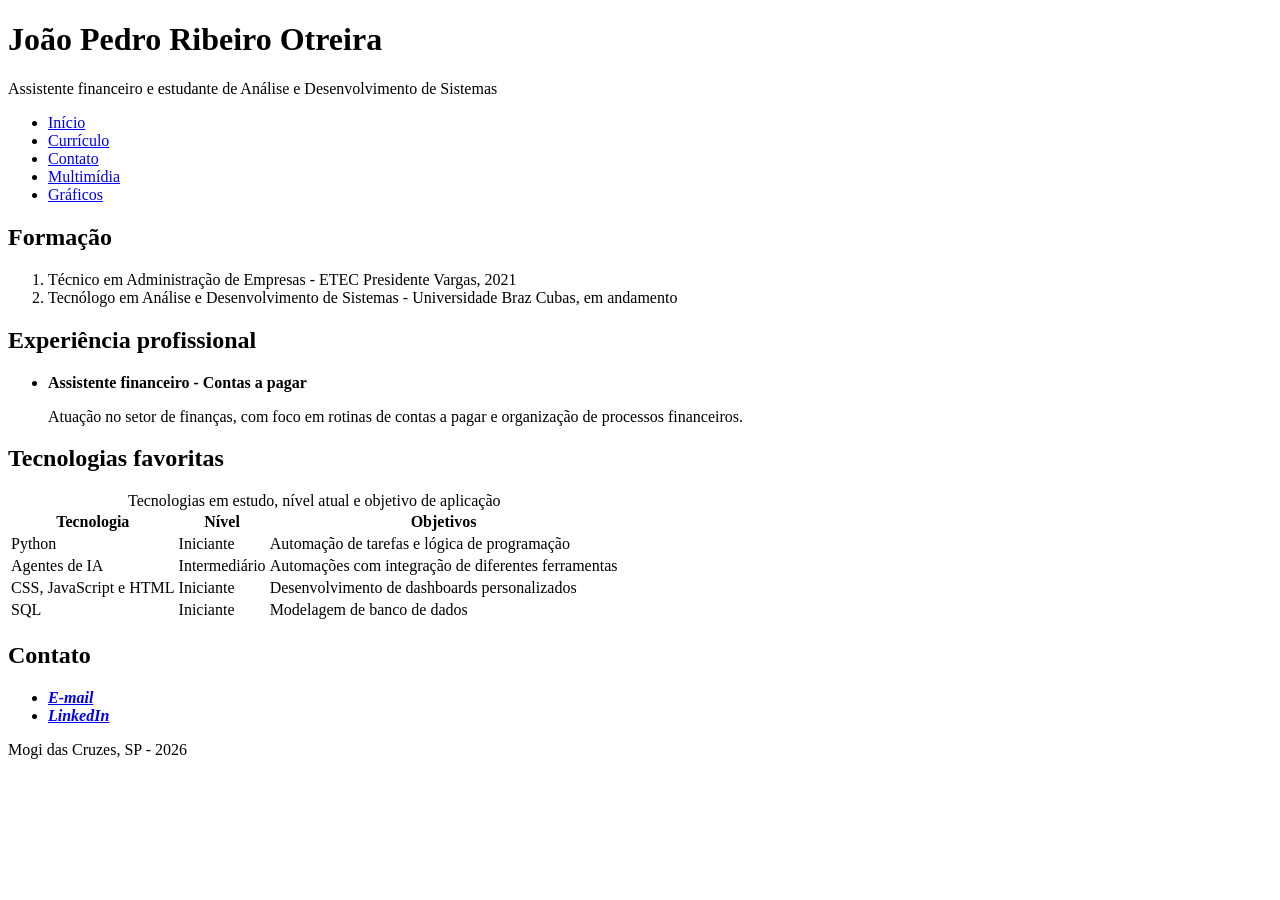
==== curriculo.html @ 88d67f76 "Adicionar as 5 páginas do CP2: index, currículo, formulário, multimídia e gráficos" ====
<!DOCTYPE html>
<html lang="pt-BR">

<head>
    <meta charset="UTF-8">
    <meta name="viewport" content="width=device-width, initial-scale=1.0">
    <meta name="description"
        content="Currículo de João Pedro Ribeiro Otreira: formação, experiência profissional e tecnologias em estudo.">
    <title>João Pedro Ribeiro Otreira - Currículo</title>
    <link rel="stylesheet" href="css/estilos.css">
</head>

<body>

    <header>
        <div class="cabecalho-conteudo">
            <div class="marca">
                <h1>João Pedro Ribeiro Otreira</h1>
                <p>Assistente financeiro e estudante de Análise e Desenvolvimento de Sistemas</p>
            </div>

            <nav aria-label="Navegação principal">
                <ul>
                    <li><a href="index.html">Início</a></li>
                    <li><a href="curriculo.html" aria-current="page">Currículo</a></li>
                    <li><a href="formulario.html">Contato</a></li>
                    <li><a href="multimidia.html">Multimídia</a></li>
                    <li><a href="graficos.html">Gráficos</a></li>
                </ul>
            </nav>
        </div>
    </header>

    <main class="grade-curriculo">
        <section id="formacao" aria-labelledby="titulo-formacao">
            <div class="cartao">
                <h2 id="titulo-formacao">Formação</h2>
                <ol>
                    <li>Técnico em Administração de Empresas - ETEC Presidente Vargas, 2021</li>
                    <li>Tecnólogo em Análise e Desenvolvimento de Sistemas - Universidade Braz Cubas, em
                        andamento</li>
                </ol>
            </div>
        </section>

        <section id="experiencia" aria-labelledby="titulo-experiencia">
            <div class="cartao">
                <h2 id="titulo-experiencia">Experiência profissional</h2>
                <ul>
                    <li>
                        <strong>Assistente financeiro - Contas a pagar</strong>
                        <p>Atuação no setor de finanças, com foco em rotinas de contas a pagar e
                            organização de processos financeiros.</p>
                    </li>
                </ul>
            </div>
        </section>

        <section id="tecnologias" aria-labelledby="titulo-tecnologias">
            <div class="cartao">
                <h2 id="titulo-tecnologias">Tecnologias favoritas</h2>

                <div class="tabela-rolavel">
                <table>
                    <caption>Tecnologias em estudo, nível atual e objetivo de aplicação</caption>
                    <thead>
                        <tr>
                            <th scope="col">Tecnologia</th>
                            <th scope="col">Nível</th>
                            <th scope="col">Objetivos</th>
                        </tr>
                    </thead>
                    <tbody>
                        <tr>
                            <td data-label="Tecnologia">Python</td>
                            <td data-label="Nível">Iniciante</td>
                            <td data-label="Objetivos">Automação de tarefas e lógica de programação</td>
                        </tr>
                        <tr>
                            <td data-label="Tecnologia">Agentes de IA</td>
                            <td data-label="Nível">Intermediário</td>
                            <td data-label="Objetivos">Automações com integração de diferentes ferramentas</td>
                        </tr>
                        <tr>
                            <td data-label="Tecnologia">CSS, JavaScript e HTML</td>
                            <td data-label="Nível">Iniciante</td>
                            <td data-label="Objetivos">Desenvolvimento de dashboards personalizados</td>
                        </tr>
                        <tr>
                            <td data-label="Tecnologia">SQL</td>
                            <td data-label="Nível">Iniciante</td>
                            <td data-label="Objetivos">Modelagem de banco de dados</td>
                        </tr>
                    </tbody>
                </table>
                </div>
            </div>
        </section>

        <section id="contato-resumo" aria-labelledby="titulo-contato-resumo">
            <div class="cartao">
                <h2 id="titulo-contato-resumo">Contato</h2>
                <address>
                    <ul>
                        <li><strong><a href="mailto:joao.otreira@cs.brazcubas.edu.br">E-mail</a></strong></li>
                        <li><strong><a href="https://www.linkedin.com/in/joão-pedro-ribeiro-otreira-782756262"
                                    target="_blank" rel="noopener">LinkedIn</a></strong></li>
                    </ul>
                </address>
            </div>
        </section>
    </main>

    <footer>
        <p>Mogi das Cruzes, SP - 2026</p>
    </footer>

</body>

</html>
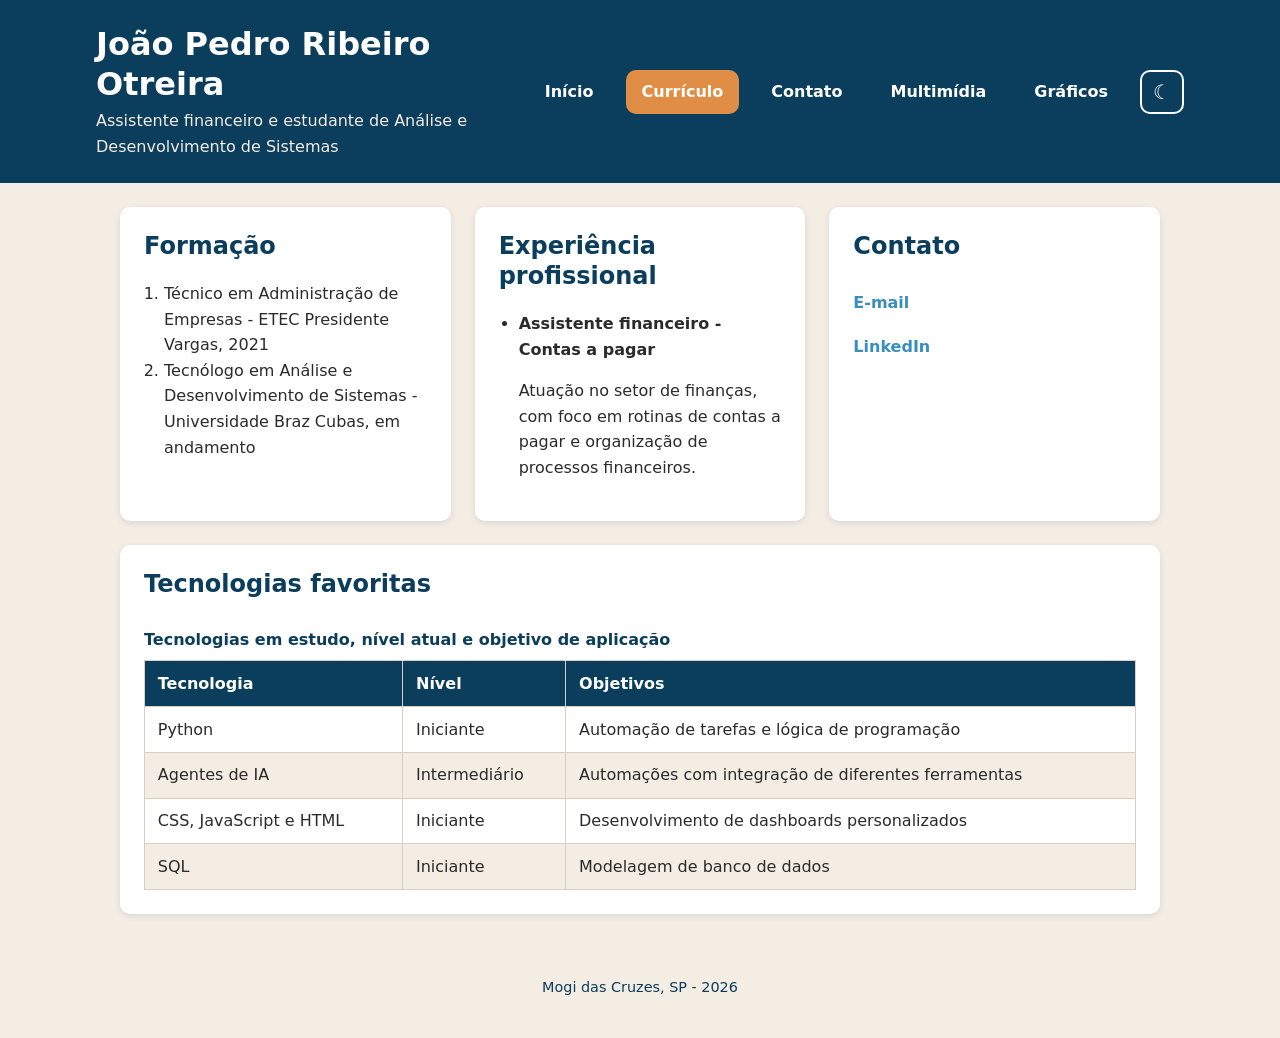
==== commit f62211a8: "Adicionar botão de tema ao menu e carregar js/scripts.js em todas as páginas" ====
--- a/curriculo.html
+++ b/curriculo.html
@@ -8,6 +8,7 @@
         content="Currículo de João Pedro Ribeiro Otreira: formação, experiência profissional e tecnologias em estudo.">
     <title>João Pedro Ribeiro Otreira - Currículo</title>
     <link rel="stylesheet" href="css/estilos.css">
+    <script src="js/scripts.js"></script>
 </head>
 
 <body>
@@ -26,6 +27,10 @@
                     <li><a href="formulario.html">Contato</a></li>
                     <li><a href="multimidia.html">Multimídia</a></li>
                     <li><a href="graficos.html">Gráficos</a></li>
+                    <li class="item-tema">
+                        <button type="button" id="botao-tema" class="botao-tema" aria-pressed="false"
+                            aria-label="Tema escuro" title="Alternar tema claro/escuro"><span aria-hidden="true">&#9790;</span></button>
+                    </li>
                 </ul>
             </nav>
         </div>
--- a/css/estilos.css
+++ b/css/estilos.css
@@ -0,0 +1,702 @@
+/* ==========================================================================
+   CP2 - Site Pessoal / Portfólio - João Pedro Ribeiro Otreira
+   Evolução do CP1: responsividade mobile-first (Flexbox + Grid + media queries)
+
+   Abordagem: o CSS base serve a tela pequena (320 px). As media queries
+   usam APENAS min-width e vão acrescentando layout conforme a tela cresce:
+       base  -> celular (1 coluna)
+       768px -> tablet  (2 colunas onde faz sentido)
+       1024px-> desktop (3 colunas no currículo, cabeçalho em linha)
+
+   Paleta: azul petróleo (#0B3D5C), azul claro (#3A8DBF),
+           areia (#F4EDE4), grafite (#2B2B2B)
+   Fonte: 'Poppins' (títulos) + 'system-ui' (texto)
+   ========================================================================== */
+
+:root {
+    --cor-primaria: #0B3D5C;
+    --cor-secundaria: #3A8DBF;
+    --cor-fundo: #F4EDE4;
+    --cor-texto: #2B2B2B;
+    --cor-branco: #FFFFFF;
+    --cor-destaque: #E08E45;
+    --cor-borda: #D8CFC2;
+
+    /* Papéis das cores: o tema escuro redefine somente estes valores */
+    --cor-titulo: #0B3D5C;          /* títulos, rótulos e legendas */
+    --cor-cabecalho: #0B3D5C;       /* fundo do cabeçalho e da tabela */
+    --cor-texto-cabecalho: #F4EDE4; /* subtítulo do cabeçalho */
+    --cor-superficie: #FFFFFF;      /* cartões e campos */
+    --cor-fundo-suave: #F4EDE4;     /* faixas e linhas alternadas */
+    --cor-borda-campo: #C9BFAF;
+    --cor-acao: #3A8DBF;            /* fundo de botões e menu em destaque */
+    --sombra: 0 2px 6px rgba(11, 61, 92, 0.12);
+
+    --fonte-titulo: 'Poppins', system-ui, sans-serif;
+    --fonte-texto: system-ui, -apple-system, Segoe UI, Arial, sans-serif;
+
+    --espacamento: 1rem;
+    --raio: 10px;
+    --toque: 2.75rem; /* ~44 px: área mínima de toque em links e botões */
+}
+
+/* Tema escuro: ativado por js/scripts.js com <html data-tema="escuro"> */
+:root[data-tema="escuro"] {
+    color-scheme: dark; /* controles nativos (data, áudio, rolagem) também escurecem */
+
+    --cor-texto: #E8EDF2;
+    --cor-fundo: #101B26;
+    --cor-borda: #34495C;
+    --cor-secundaria: #6DB5E3;      /* links e destaques mais claros */
+
+    --cor-titulo: #8CC4EA;
+    --cor-cabecalho: #082B41;
+    --cor-superficie: #1A2B3B;
+    --cor-fundo-suave: #223548;
+    --cor-borda-campo: #4A6178;
+    --sombra: 0 2px 6px rgba(0, 0, 0, 0.5);
+}
+
+* {
+    box-sizing: border-box;
+}
+
+body {
+    margin: 0;
+    font-family: var(--fonte-texto);
+    color: var(--cor-texto);
+    background-color: var(--cor-fundo);
+    line-height: 1.6;
+    overflow-wrap: break-word;
+}
+
+h1, h2, h3 {
+    font-family: var(--fonte-titulo);
+    color: var(--cor-titulo);
+    line-height: 1.25;
+}
+
+h2 {
+    font-size: 1.35rem;
+    margin-top: 0;
+}
+
+a {
+    color: var(--cor-secundaria);
+    text-decoration: none;
+}
+
+a:hover,
+a:focus {
+    text-decoration: underline;
+}
+
+/* Imagens e mídias responsivas */
+img,
+video {
+    max-width: 100%;
+    height: auto;
+}
+
+img {
+    border-radius: var(--raio);
+}
+
+/* ---------- Cabeçalho e menu (Flexbox) ---------- */
+
+header {
+    background-color: var(--cor-cabecalho);
+    color: var(--cor-branco);
+    padding: var(--espacamento);
+}
+
+.cabecalho-conteudo {
+    display: flex;
+    flex-direction: column;
+    gap: 1rem;
+    max-width: 68rem;
+    margin: 0 auto;
+}
+
+header h1 {
+    color: var(--cor-branco);
+    font-size: 1.5rem;
+    margin: 0 0 0.25rem 0;
+}
+
+header p {
+    margin: 0;
+    color: var(--cor-texto-cabecalho);
+}
+
+/* Mobile: itens quebram de linha (flex-wrap) e se distribuem em toda a largura */
+nav ul {
+    list-style: none;
+    display: flex;
+    flex-wrap: wrap;
+    gap: 0.5rem;
+    margin: 0;
+    padding: 0;
+}
+
+nav li {
+    flex: 1 1 auto;
+}
+
+nav a {
+    display: flex;
+    align-items: center;
+    justify-content: center;
+    min-height: var(--toque);
+    padding: 0 1rem;
+    color: var(--cor-branco);
+    font-weight: 600;
+    border-radius: var(--raio);
+    transition: background-color 0.2s ease;
+}
+
+nav a:hover,
+nav a:focus {
+    background-color: var(--cor-acao);
+    text-decoration: none;
+}
+
+nav a[aria-current="page"] {
+    background-color: var(--cor-destaque);
+}
+
+/* Botão de alternar tema (último item do menu, em todas as páginas) */
+nav li.item-tema {
+    flex: 0 0 auto;
+}
+
+.botao-tema {
+    display: flex;
+    align-items: center;
+    justify-content: center;
+    width: var(--toque);
+    height: var(--toque);
+    padding: 0;
+    font-size: 1.25rem;
+    line-height: 1;
+    color: var(--cor-branco);
+    background-color: transparent;
+    border: 2px solid var(--cor-branco);
+    border-radius: var(--raio);
+    cursor: pointer;
+    transition: background-color 0.2s ease;
+}
+
+.botao-tema:hover,
+.botao-tema:focus-visible {
+    background-color: var(--cor-acao);
+}
+
+/* ---------- Conteúdo principal e cartões ---------- */
+
+/* main é um grid de 1 coluna no mobile; as páginas ganham colunas via media query */
+main {
+    display: grid;
+    grid-template-columns: 1fr;
+    gap: var(--espacamento);
+    max-width: 68rem;
+    margin: 0 auto;
+    padding: var(--espacamento);
+}
+
+/* cada seção é flex para que o cartão preencha toda a altura da célula do grid */
+main > section {
+    display: flex;
+    min-width: 0;
+}
+
+.cartao {
+    flex: 1;
+    min-width: 0;
+    background-color: var(--cor-superficie);
+    border-radius: var(--raio);
+    padding: var(--espacamento);
+    box-shadow: var(--sombra);
+}
+
+.cartao blockquote {
+    border-left: 4px solid var(--cor-secundaria);
+    margin: 1rem 0 0 0;
+    padding-left: 1rem;
+    font-style: italic;
+    color: var(--cor-titulo);
+}
+
+.cartao ul,
+.cartao ol {
+    padding-left: 1.25rem;
+}
+
+/* Links de contato com área de toque confortável */
+address {
+    font-style: normal;
+}
+
+.cartao address ul {
+    list-style: none;
+    padding-left: 0;
+    margin: 0;
+}
+
+address a {
+    display: inline-flex;
+    align-items: center;
+    min-height: var(--toque);
+}
+
+/* ---------- Perfil (index) - Flexbox ---------- */
+
+.perfil {
+    display: flex;
+    flex-direction: column;
+    gap: var(--espacamento);
+    align-items: center;
+    text-align: center;
+}
+
+.perfil img {
+    width: 10rem;
+    height: auto;
+    object-fit: cover;
+    border: 3px solid var(--cor-secundaria);
+}
+
+/* Resumo de interesses (index) - Flexbox: cartões que quebram de linha */
+.lista-interesses {
+    list-style: none;
+    display: flex;
+    flex-wrap: wrap;
+    gap: 0.75rem;
+    margin: 0;
+    padding: 0;
+}
+
+.cartao .lista-interesses {
+    padding-left: 0;
+}
+
+.lista-interesses li {
+    flex: 1 1 14rem;
+    padding: 0.75rem 1rem;
+    background-color: var(--cor-fundo-suave);
+    border-left: 4px solid var(--cor-destaque);
+    border-radius: var(--raio);
+}
+
+/* ---------- Tabela (currículo) ---------- */
+
+.tabela-rolavel {
+    overflow-x: auto; /* rede de segurança: se algo não couber, só o contêiner rola */
+}
+
+table {
+    width: 100%;
+    border-collapse: collapse;
+    margin-top: 0.5rem;
+}
+
+caption {
+    text-align: left;
+    font-weight: 600;
+    margin-bottom: 0.5rem;
+    color: var(--cor-titulo);
+}
+
+th, td {
+    text-align: left;
+}
+
+th {
+    background-color: var(--cor-cabecalho);
+    color: var(--cor-branco);
+}
+
+/* Mobile: cada linha vira um cartão; o cabeçalho continua acessível
+   (fica visualmente oculto) e cada célula mostra seu rótulo via data-label */
+thead {
+    position: absolute;
+    width: 1px;
+    height: 1px;
+    overflow: hidden;
+    clip-path: inset(50%);
+}
+
+table,
+caption,
+tbody,
+tr,
+td {
+    display: block;
+}
+
+tbody tr {
+    border: 1px solid var(--cor-borda);
+    border-radius: var(--raio);
+    margin-bottom: 0.75rem;
+    overflow: hidden;
+}
+
+td {
+    padding: 0.5rem 0.75rem;
+}
+
+td + td {
+    border-top: 1px solid var(--cor-borda);
+}
+
+td::before {
+    content: attr(data-label);
+    display: block;
+    font-size: 0.8rem;
+    font-weight: 700;
+    color: var(--cor-secundaria);
+    text-transform: uppercase;
+}
+
+tbody tr:nth-child(even) {
+    background-color: var(--cor-fundo-suave);
+}
+
+/* ---------- Formulário ---------- */
+
+form {
+    display: grid;
+    gap: 1rem;
+}
+
+.campo {
+    display: flex;
+    flex-direction: column;
+    gap: 0.3rem;
+}
+
+/* Mobile: campos empilhados. Em telas maiores viram linha (ver media query). */
+.campo-linha {
+    display: flex;
+    flex-direction: column;
+    gap: 0.5rem 1.5rem;
+}
+
+label {
+    font-weight: 600;
+    color: var(--cor-titulo);
+}
+
+input:not([type="radio"]):not([type="checkbox"]),
+select,
+textarea {
+    width: 100%;
+    min-height: var(--toque);
+    font-family: var(--fonte-texto);
+    font-size: 1rem;
+    color: var(--cor-texto);
+    padding: 0.6rem;
+    border: 1px solid var(--cor-borda-campo);
+    border-radius: 6px;
+    background-color: var(--cor-superficie);
+}
+
+input:focus,
+select:focus,
+textarea:focus {
+    outline: 2px solid var(--cor-secundaria);
+    outline-offset: 1px;
+}
+
+fieldset {
+    min-width: 0;
+    margin: 0;
+    border: 1px solid var(--cor-borda-campo);
+    border-radius: var(--raio);
+    padding: 0.75rem 1rem;
+}
+
+legend {
+    font-weight: 600;
+    color: var(--cor-titulo);
+    padding: 0 0.5rem;
+}
+
+/* Rádios e checkboxes: rótulo inteiro clicável, com altura de toque mínima */
+fieldset label {
+    display: flex;
+    align-items: center;
+    gap: 0.6rem;
+    min-height: var(--toque);
+}
+
+input[type="radio"],
+input[type="checkbox"] {
+    width: 1.25rem;
+    height: 1.25rem;
+    flex-shrink: 0;
+}
+
+button[type="submit"] {
+    width: 100%;
+    min-height: var(--toque);
+    background-color: var(--cor-destaque);
+    color: var(--cor-branco);
+    border: none;
+    padding: 0.7rem 1.6rem;
+    border-radius: var(--raio);
+    font-weight: 600;
+    cursor: pointer;
+    font-size: 1rem;
+}
+
+button[type="submit"]:hover {
+    background-color: var(--cor-acao);
+}
+
+/* ---------- Multimídia ---------- */
+
+.midia-container {
+    display: flex;
+    flex-direction: column;
+    gap: 1rem;
+}
+
+audio,
+video {
+    width: 100%;
+}
+
+iframe {
+    width: 100%;
+    height: 14rem;
+    border: 0;
+    border-radius: var(--raio);
+}
+
+/* ---------- Gráficos (canvas e SVG) ---------- */
+
+.graficos-grid {
+    display: grid;
+    grid-template-columns: 1fr;
+    gap: var(--espacamento);
+}
+
+.graficos-grid > div {
+    min-width: 0;
+}
+
+canvas {
+    display: block;
+    max-width: 100%;
+    height: auto; /* mantém a proporção do canvas quando ele encolhe */
+    background-color: var(--cor-branco);
+    border: 1px solid var(--cor-borda);
+    border-radius: var(--raio);
+}
+
+.svg-caixa svg {
+    max-width: 100%;
+    height: auto;
+}
+
+.icone-svg {
+    fill: var(--cor-secundaria);
+    transition: fill 0.2s ease;
+}
+
+.svg-caixa:hover .icone-svg {
+    fill: var(--cor-destaque);
+}
+
+/* ---------- Rodapé ---------- */
+
+footer {
+    text-align: center;
+    padding: var(--espacamento);
+    color: var(--cor-titulo);
+    font-size: 0.9rem;
+}
+
+/* ==========================================================================
+   MEDIA QUERIES (mobile-first: somente min-width)
+   ========================================================================== */
+
+/* ---------- 640px: gráficos lado a lado ---------- */
+@media (min-width: 640px) {
+    .graficos-grid {
+        grid-template-columns: 1fr 1fr;
+    }
+}
+
+/* ---------- 768px: tablet ---------- */
+@media (min-width: 768px) {
+    :root {
+        --espacamento: 1.5rem;
+    }
+
+    h2 {
+        font-size: 1.5rem;
+    }
+
+    header h1 {
+        font-size: 2rem;
+    }
+
+    /* Menu em linha */
+    nav ul {
+        gap: 1rem;
+    }
+
+    nav li {
+        flex: 0 1 auto;
+    }
+
+    /* Perfil: foto ao lado do texto */
+    .perfil {
+        flex-direction: row;
+        text-align: left;
+    }
+
+    .perfil img {
+        width: 12rem;
+        flex-shrink: 0;
+    }
+
+    /* Formulário: campos lado a lado */
+    .campo-linha {
+        flex-direction: row;
+        flex-wrap: wrap;
+    }
+
+    .campo-linha > .campo {
+        flex: 1 1 14rem;
+    }
+
+    fieldset label {
+        min-width: 10rem;
+    }
+
+    button[type="submit"] {
+        width: auto;
+        justify-self: start;
+    }
+
+    /* Tabela volta ao formato tradicional (linhas e colunas) */
+    table {
+        display: table;
+    }
+
+    thead {
+        position: static;
+        width: auto;
+        height: auto;
+        overflow: visible;
+        clip-path: none;
+    }
+
+    caption {
+        display: table-caption;
+    }
+
+    tbody {
+        display: table-row-group;
+    }
+
+    tr {
+        display: table-row;
+    }
+
+    tbody tr {
+        border: 0;
+        border-radius: 0;
+        margin-bottom: 0;
+        overflow: visible;
+    }
+
+    th,
+    td {
+        display: table-cell;
+        border: 1px solid var(--cor-borda);
+        padding: 0.6rem 0.8rem;
+    }
+
+    td + td {
+        border-top: 1px solid var(--cor-borda);
+    }
+
+    td::before {
+        content: none;
+    }
+
+    /* Multimídia: mapas e vídeos mais altos */
+    iframe {
+        height: 20rem;
+    }
+
+    /* Currículo (Grid): 2 colunas com áreas nomeadas */
+    .grade-curriculo {
+        grid-template-columns: 1fr 1fr;
+        grid-template-areas:
+            "formacao    experiencia"
+            "tecnologias tecnologias"
+            "contato     contato";
+    }
+
+    .grade-curriculo #formacao {
+        grid-area: formacao;
+    }
+
+    .grade-curriculo #experiencia {
+        grid-area: experiencia;
+    }
+
+    .grade-curriculo #tecnologias {
+        grid-area: tecnologias;
+    }
+
+    .grade-curriculo #contato-resumo {
+        grid-area: contato;
+    }
+}
+
+/* ---------- 1024px: desktop ---------- */
+@media (min-width: 1024px) {
+    /* Cabeçalho: título à esquerda, menu à direita */
+    .cabecalho-conteudo {
+        flex-direction: row;
+        justify-content: space-between;
+        align-items: center;
+    }
+
+    .marca {
+        flex: 1 1 0;
+        min-width: 0;
+    }
+
+    nav {
+        flex: 0 0 auto;
+    }
+
+    nav ul {
+        flex-wrap: nowrap;
+        justify-content: flex-end;
+    }
+
+    /* Currículo: 3 colunas na primeira linha, tabela ocupando a largura toda */
+    .grade-curriculo {
+        grid-template-columns: 1fr 1fr 1fr;
+        grid-template-areas:
+            "formacao    experiencia contato"
+            "tecnologias tecnologias tecnologias";
+    }
+
+    /* Multimídia (Grid): áudio em cima, vídeo e mapa lado a lado */
+    .grade-midia {
+        grid-template-columns: 1fr 1fr;
+    }
+
+    .grade-midia #audio {
+        grid-column: 1 / -1;
+    }
+}
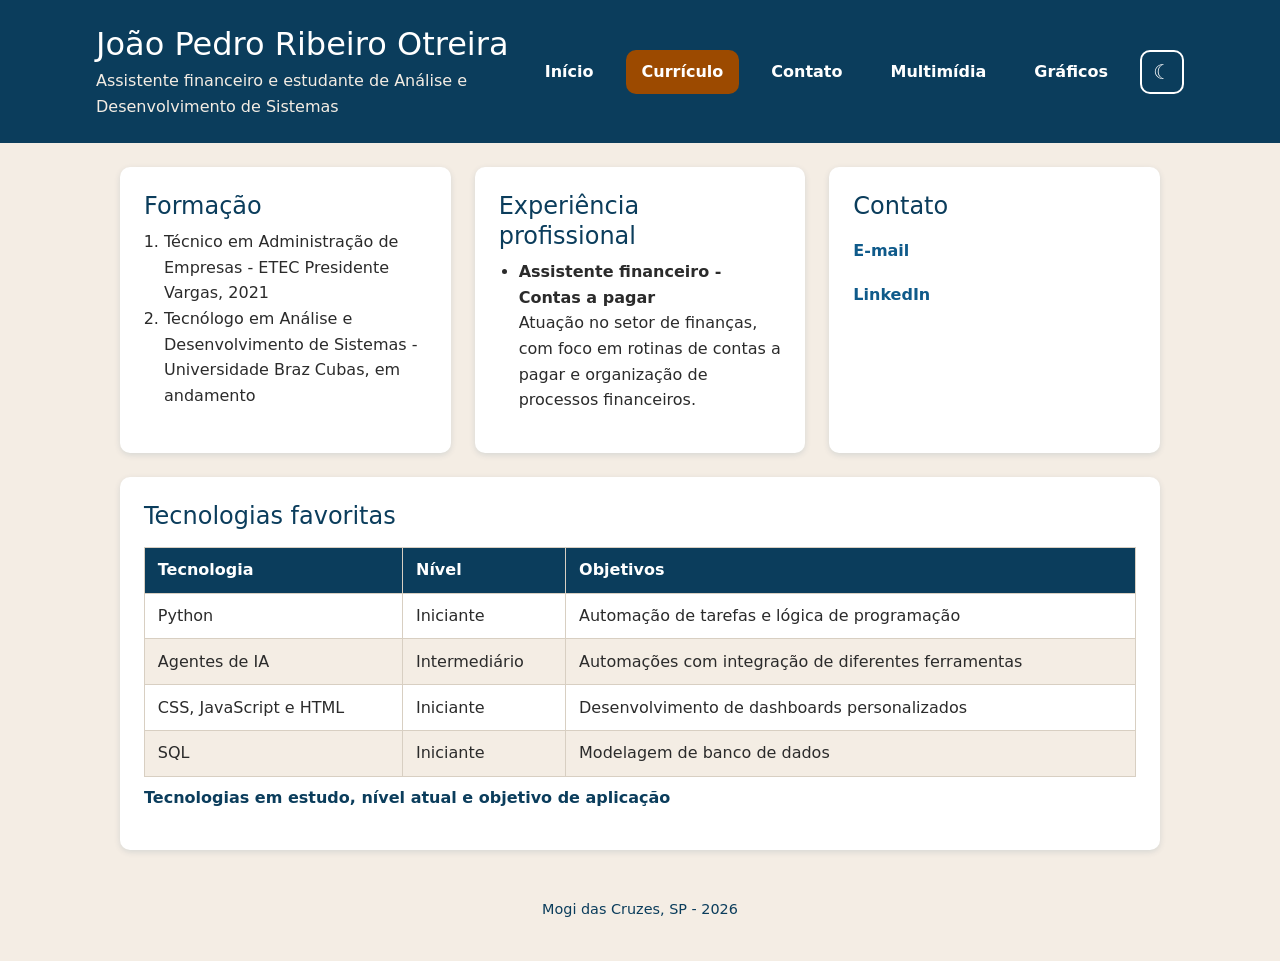
==== commit c7910f7d: "CP4: integra Bootstrap, ajusta acessibilidade e corrige iframe do vídeo" ====
--- a/curriculo.html
+++ b/curriculo.html
@@ -7,11 +7,15 @@
     <meta name="description"
         content="Currículo de João Pedro Ribeiro Otreira: formação, experiência profissional e tecnologias em estudo.">
     <title>João Pedro Ribeiro Otreira - Currículo</title>
+    <link rel="stylesheet" href="https://cdn.jsdelivr.net/npm/bootstrap@5.3.3/dist/css/bootstrap.min.css"
+        integrity="sha384-QWTKZyjpPEjISv5WaRU9OFeRpok6YctnYmDr5pNlyT2bRjXh0JMhjY6hW+ALEwIH" crossorigin="anonymous">
     <link rel="stylesheet" href="css/estilos.css">
     <script src="js/scripts.js"></script>
 </head>
 
 <body>
+
+    <a class="visually-hidden-focusable" href="#conteudo">Pular para o conteúdo</a>
 
     <header>
         <div class="cabecalho-conteudo">
@@ -36,7 +40,7 @@
         </div>
     </header>
 
-    <main class="grade-curriculo">
+    <main id="conteudo" tabindex="-1" class="grade-curriculo">
         <section id="formacao" aria-labelledby="titulo-formacao">
             <div class="cartao">
                 <h2 id="titulo-formacao">Formação</h2>
--- a/css/estilos.css
+++ b/css/estilos.css
@@ -31,6 +31,10 @@
     --cor-borda-campo: #C9BFAF;
     --cor-acao: #3A8DBF;            /* fundo de botões e menu em destaque */
     --sombra: 0 2px 6px rgba(11, 61, 92, 0.12);
+    --cor-erro: #B3261E;
+    --cor-erro-fundo: #FDECEA;
+    --cor-sucesso: #1B6E2D;
+    --cor-sucesso-fundo: #E6F4EA;
 
     --fonte-titulo: 'Poppins', system-ui, sans-serif;
     --fonte-texto: system-ui, -apple-system, Segoe UI, Arial, sans-serif;
@@ -55,6 +59,10 @@
     --cor-fundo-suave: #223548;
     --cor-borda-campo: #4A6178;
     --sombra: 0 2px 6px rgba(0, 0, 0, 0.5);
+    --cor-erro: #FF9C94;
+    --cor-erro-fundo: #3A1F1F;
+    --cor-sucesso: #7FD99A;
+    --cor-sucesso-fundo: #1B3326;
 }
 
 * {
@@ -454,6 +462,83 @@
     background-color: var(--cor-acao);
 }
 
+/* ---------- Feedback do formulário (validação e rascunho) ---------- */
+
+/* Mensagem de erro logo abaixo de cada campo (vazia = invisível) */
+.erro-campo {
+    margin: 0;
+    color: var(--cor-erro);
+    font-size: 0.875rem;
+    font-weight: 600;
+}
+
+.erro-campo:empty {
+    display: none;
+}
+
+/* Campo inválido: borda vermelha (o texto do erro garante que não depende só da cor) */
+input:not([type="radio"]):not([type="checkbox"])[aria-invalid="true"],
+select[aria-invalid="true"],
+textarea[aria-invalid="true"] {
+    border-color: var(--cor-erro);
+    border-width: 2px;
+}
+
+/* Resumo de erro ou confirmação de envio, acima do botão */
+.status-formulario {
+    padding: 0.75rem 1rem;
+    border-left: 4px solid;
+    border-radius: var(--raio);
+    font-weight: 600;
+}
+
+.status-formulario:empty {
+    display: none;
+}
+
+.status-erro {
+    color: var(--cor-erro);
+    background-color: var(--cor-erro-fundo);
+}
+
+.status-sucesso {
+    color: var(--cor-sucesso);
+    background-color: var(--cor-sucesso-fundo);
+}
+
+/* Aviso de que um rascunho salvo foi restaurado */
+.aviso-rascunho {
+    display: flex;
+    flex-direction: column;
+    gap: 0.5rem;
+    padding: 0.75rem 1rem;
+    background-color: var(--cor-fundo-suave);
+    border-left: 4px solid var(--cor-secundaria);
+    border-radius: var(--raio);
+}
+
+.aviso-rascunho:empty {
+    display: none;
+}
+
+.aviso-rascunho p {
+    margin: 0;
+}
+
+.aviso-rascunho button {
+    align-self: flex-start;
+    min-height: var(--toque);
+    padding: 0 1rem;
+    font-family: var(--fonte-texto);
+    font-size: 1rem;
+    font-weight: 600;
+    color: var(--cor-titulo);
+    background-color: transparent;
+    border: 2px solid var(--cor-titulo);
+    border-radius: var(--raio);
+    cursor: pointer;
+}
+
 /* ---------- Multimídia ---------- */
 
 .midia-container {
@@ -580,6 +665,12 @@
     button[type="submit"] {
         width: auto;
         justify-self: start;
+    }
+
+    .aviso-rascunho {
+        flex-direction: row;
+        align-items: center;
+        justify-content: space-between;
     }
 
     /* Tabela volta ao formato tradicional (linhas e colunas) */
@@ -700,3 +791,37 @@
         grid-column: 1 / -1;
     }
 }
+
+/* ==========================================================================
+   CP4 - Ajustes finais de acessibilidade e integração com Bootstrap
+   (carregado depois do Bootstrap, por isso estas regras prevalecem)
+   Contrastes medidos (WCAG): links 6,3:1+ (antes 3,2:1), botões 5,9:1+
+   (antes 2,6:1 e 3,7:1).
+   ========================================================================== */
+
+:root { --cor-link: #0F5A8A; --cor-acao-forte: #1F6A9A; --cor-ativo: #9C4A00; --cor-foco: #0B3D5C; }
+:root[data-tema="escuro"] { --cor-link: #6DB5E3; --cor-foco: #FFD166; }
+
+a, td::before { color: var(--cor-link); }
+a:hover, a:focus { text-decoration: underline; }
+nav a { color: var(--cor-branco); }
+nav a:hover, nav a:focus, .botao-tema:hover, .botao-tema:focus-visible { background-color: var(--cor-acao-forte); }
+nav a[aria-current="page"] { background-color: var(--cor-ativo); }
+
+/* Foco visível em tudo que recebe teclado (anel claro no cabeçalho escuro) */
+:focus-visible { outline: 3px solid var(--cor-foco); outline-offset: 3px; }
+header :focus-visible { outline-color: #FFFFFF; }
+.form-control:focus, .form-select:focus { outline: 3px solid var(--cor-foco); outline-offset: 2px; box-shadow: none; }
+.visually-hidden-focusable:focus { position: fixed; top: .5rem; left: .5rem; z-index: 2000; padding: .6rem 1rem;
+    background: #FFFFFF; color: #0B3D5C; border: 2px solid #0B3D5C; border-radius: .5rem; font-weight: 700; }
+main:focus { outline: none; }
+
+/* Bootstrap: botão e legendas alinhados à paleta do site */
+button[type="submit"].btn-primary { background-color: var(--cor-link); border-color: var(--cor-link); color: #FFFFFF; font-weight: 600; }
+:root[data-tema="escuro"] button[type="submit"].btn-primary { background-color: #1F6A9A; border-color: #1F6A9A; }
+button[type="submit"].btn-primary:hover { background-color: var(--cor-cabecalho); border-color: var(--cor-cabecalho); }
+legend { float: none; width: auto; font-size: 1rem; }
+
+@media (prefers-reduced-motion: reduce) {
+    *, *::before, *::after { transition: none !important; animation: none !important; scroll-behavior: auto !important; }
+}
